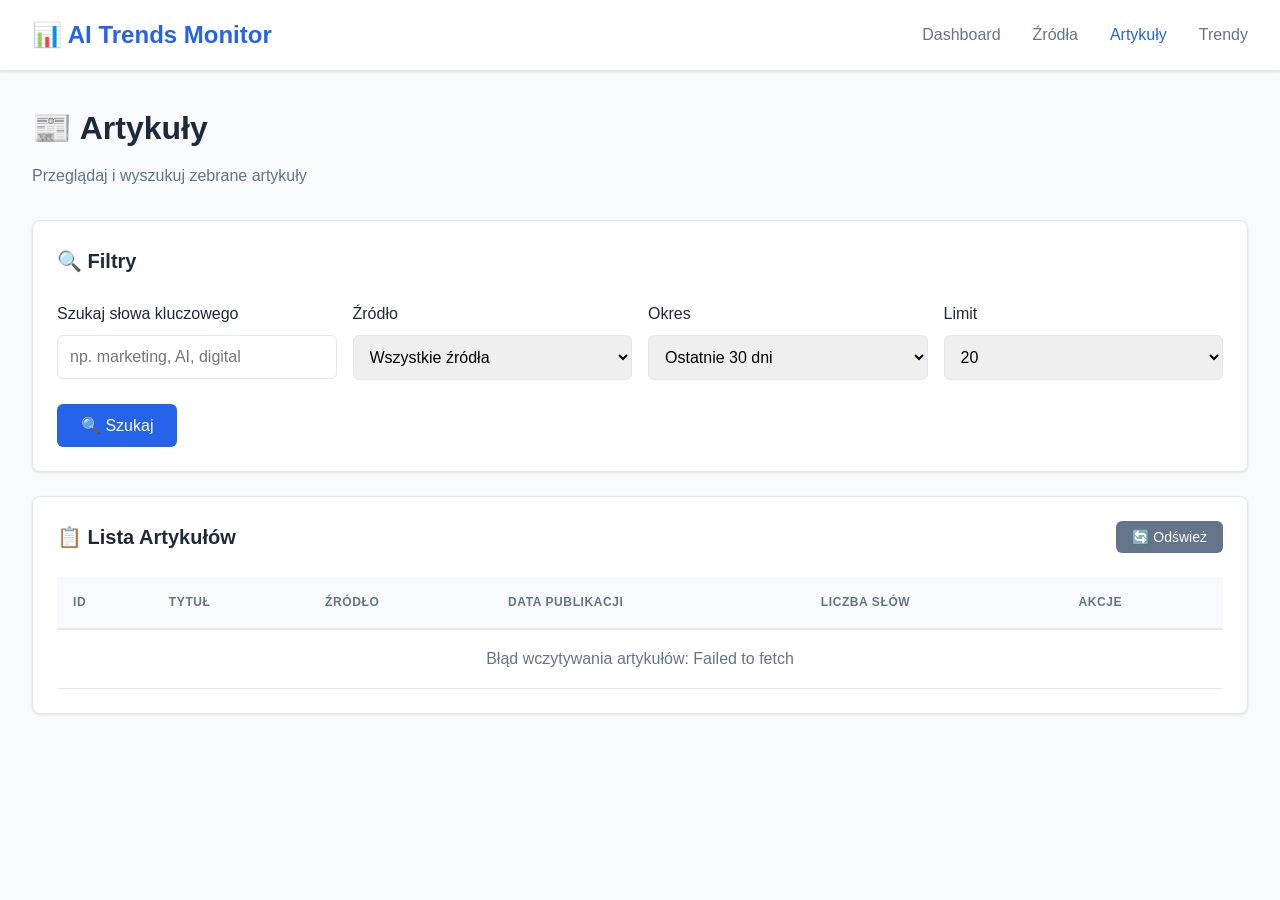
==== admin-panel/articles.html @ a09b1613 "init" ====
<!DOCTYPE html>
<html lang="pl">
<head>
    <meta charset="UTF-8">
    <meta name="viewport" content="width=device-width, initial-scale=1.0">
    <title>Artykuły - AI Trends Monitor</title>
    <link rel="stylesheet" href="css/style.css">
</head>
<body>
    <!-- Navigation -->
    <nav>
        <div class="nav-container">
            <a href="index.html" class="nav-brand">📊 AI Trends Monitor</a>
            <ul class="nav-links">
                <li><a href="index.html">Dashboard</a></li>
                <li><a href="sources.html">Źródła</a></li>
                <li><a href="articles.html" class="active">Artykuły</a></li>
                <li><a href="trends.html">Trendy</a></li>
            </ul>
        </div>
    </nav>

    <!-- Main Content -->
    <div class="container">
        <div class="page-header">
            <h1>📰 Artykuły</h1>
            <p>Przeglądaj i wyszukuj zebrane artykuły</p>
        </div>

        <!-- Filters Card -->
        <div class="card">
            <div class="card-header">
                <h2 class="card-title">🔍 Filtry</h2>
            </div>
            <div class="flex flex-gap" style="flex-wrap: wrap;">
                <div class="form-group" style="flex: 1; min-width: 200px;">
                    <label class="form-label">Szukaj słowa kluczowego</label>
                    <input
                        type="text"
                        id="keyword-filter"
                        class="form-input"
                        placeholder="np. marketing, AI, digital"
                    >
                </div>
                <div class="form-group" style="flex: 1; min-width: 200px;">
                    <label class="form-label">Źródło</label>
                    <select id="source-filter" class="form-select">
                        <option value="">Wszystkie źródła</option>
                    </select>
                </div>
                <div class="form-group" style="flex: 1; min-width: 200px;">
                    <label class="form-label">Okres</label>
                    <select id="days-filter" class="form-select">
                        <option value="">Wszystkie</option>
                        <option value="7">Ostatnie 7 dni</option>
                        <option value="30" selected>Ostatnie 30 dni</option>
                        <option value="90">Ostatnie 90 dni</option>
                    </select>
                </div>
                <div class="form-group" style="flex: 1; min-width: 200px;">
                    <label class="form-label">Limit</label>
                    <select id="limit-filter" class="form-select">
                        <option value="20" selected>20</option>
                        <option value="50">50</option>
                        <option value="100">100</option>
                    </select>
                </div>
            </div>
            <button class="btn btn-primary" onclick="loadArticles()">
                🔍 Szukaj
            </button>
        </div>

        <!-- Articles Card -->
        <div class="card">
            <div class="card-header">
                <h2 class="card-title">📋 Lista Artykułów</h2>
                <button class="btn btn-secondary btn-sm" onclick="loadArticles()">
                    🔄 Odśwież
                </button>
            </div>

            <!-- Loading Spinner -->
            <div id="loading-spinner" class="spinner" style="display: none;"></div>

            <!-- Articles Table -->
            <div class="table-container">
                <table>
                    <thead>
                        <tr>
                            <th>ID</th>
                            <th>Tytuł</th>
                            <th>Źródło</th>
                            <th>Data publikacji</th>
                            <th>Liczba słów</th>
                            <th>Akcje</th>
                        </tr>
                    </thead>
                    <tbody id="articles-tbody">
                        <tr>
                            <td colspan="6" class="text-center text-muted">
                                Użyj filtrów i kliknij "Szukaj"
                            </td>
                        </tr>
                    </tbody>
                </table>
            </div>
        </div>
    </div>

    <script src="js/api.js"></script>
    <script>
        // Format date
        function formatDate(dateString) {
            if (!dateString) return 'Brak daty';
            const date = new Date(dateString);
            return date.toLocaleString('pl-PL');
        }

        // Load sources for filter
        async function loadSourcesFilter() {
            try {
                const sources = await api.getSources(true);
                const select = document.getElementById('source-filter');

                sources.forEach(source => {
                    const option = document.createElement('option');
                    option.value = source.id;
                    option.textContent = source.name;
                    select.appendChild(option);
                });

            } catch (error) {
                console.error('Error loading sources filter:', error);
            }
        }

        // Load articles
        async function loadArticles() {
            const tbody = document.getElementById('articles-tbody');
            const spinner = document.getElementById('loading-spinner');

            const keyword = document.getElementById('keyword-filter').value;
            const sourceId = document.getElementById('source-filter').value;
            const days = document.getElementById('days-filter').value;
            const limit = document.getElementById('limit-filter').value;

            try {
                spinner.style.display = 'block';
                tbody.innerHTML = '';

                const params = {
                    limit: parseInt(limit)
                };

                if (keyword) params.keyword = keyword;
                if (sourceId) params.source_id = parseInt(sourceId);
                if (days) params.days = parseInt(days);

                const articles = await api.getArticles(params);

                if (articles.length === 0) {
                    tbody.innerHTML = `
                        <tr>
                            <td colspan="6" class="text-center text-muted">
                                Nie znaleziono artykułów spełniających kryteria
                            </td>
                        </tr>
                    `;
                    return;
                }

                articles.forEach(article => {
                    const row = document.createElement('tr');

                    row.innerHTML = `
                        <td>${article.id}</td>
                        <td>
                            <strong>${article.title}</strong>
                        </td>
                        <td><span class="text-sm">${article.source_name}</span></td>
                        <td class="text-sm">${formatDate(article.published_date)}</td>
                        <td>${article.word_count}</td>
                        <td>
                            <a href="${article.url}" target="_blank" class="btn btn-primary btn-sm">
                                🔗 Otwórz
                            </a>
                        </td>
                    `;

                    tbody.appendChild(row);
                });

            } catch (error) {
                console.error('Error loading articles:', error);
                tbody.innerHTML = `
                    <tr>
                        <td colspan="6" class="text-center text-muted">
                            Błąd wczytywania artykułów: ${error.message}
                        </td>
                    </tr>
                `;
            } finally {
                spinner.style.display = 'none';
            }
        }

        // Load data on page load
        document.addEventListener('DOMContentLoaded', () => {
            loadSourcesFilter();
            loadArticles();
        });

        // Add enter key listener for keyword search
        document.getElementById('keyword-filter').addEventListener('keypress', (e) => {
            if (e.key === 'Enter') {
                loadArticles();
            }
        });
    </script>
</body>
</html>
---- admin-panel/css/style.css ----
/* AI Trends Monitor - Admin Panel Styles */

:root {
    --primary-color: #2563eb;
    --secondary-color: #64748b;
    --success-color: #10b981;
    --danger-color: #ef4444;
    --warning-color: #f59e0b;
    --background-color: #f8fafc;
    --card-background: #ffffff;
    --text-color: #1e293b;
    --text-muted: #64748b;
    --border-color: #e2e8f0;
}

* {
    margin: 0;
    padding: 0;
    box-sizing: border-box;
}

body {
    font-family: -apple-system, BlinkMacSystemFont, 'Segoe UI', 'Roboto', 'Oxygen', 'Ubuntu', 'Cantarell', sans-serif;
    background-color: var(--background-color);
    color: var(--text-color);
    line-height: 1.6;
}

/* Navigation */
nav {
    background-color: var(--card-background);
    border-bottom: 1px solid var(--border-color);
    padding: 1rem 2rem;
    box-shadow: 0 1px 3px rgba(0, 0, 0, 0.1);
}

.nav-container {
    max-width: 1400px;
    margin: 0 auto;
    display: flex;
    justify-content: space-between;
    align-items: center;
}

.nav-brand {
    font-size: 1.5rem;
    font-weight: 700;
    color: var(--primary-color);
    text-decoration: none;
}

.nav-links {
    display: flex;
    gap: 2rem;
    list-style: none;
}

.nav-links a {
    color: var(--text-muted);
    text-decoration: none;
    font-weight: 500;
    transition: color 0.2s;
}

.nav-links a:hover,
.nav-links a.active {
    color: var(--primary-color);
}

/* Container */
.container {
    max-width: 1400px;
    margin: 2rem auto;
    padding: 0 2rem;
}

/* Page Header */
.page-header {
    margin-bottom: 2rem;
}

.page-header h1 {
    font-size: 2rem;
    margin-bottom: 0.5rem;
}

.page-header p {
    color: var(--text-muted);
}

/* Cards */
.card {
    background-color: var(--card-background);
    border: 1px solid var(--border-color);
    border-radius: 8px;
    padding: 1.5rem;
    margin-bottom: 1.5rem;
    box-shadow: 0 1px 3px rgba(0, 0, 0, 0.1);
}

.card-header {
    display: flex;
    justify-content: space-between;
    align-items: center;
    margin-bottom: 1.5rem;
}

.card-title {
    font-size: 1.25rem;
    font-weight: 600;
}

/* Stats Grid */
.stats-grid {
    display: grid;
    grid-template-columns: repeat(auto-fit, minmax(240px, 1fr));
    gap: 1.5rem;
    margin-bottom: 2rem;
}

.stat-card {
    background-color: var(--card-background);
    border: 1px solid var(--border-color);
    border-radius: 8px;
    padding: 1.5rem;
    box-shadow: 0 1px 3px rgba(0, 0, 0, 0.1);
}

.stat-label {
    color: var(--text-muted);
    font-size: 0.875rem;
    font-weight: 500;
    text-transform: uppercase;
    letter-spacing: 0.05em;
    margin-bottom: 0.5rem;
}

.stat-value {
    font-size: 2rem;
    font-weight: 700;
    color: var(--text-color);
}

/* Forms */
.form-group {
    margin-bottom: 1.5rem;
}

.form-label {
    display: block;
    font-weight: 500;
    margin-bottom: 0.5rem;
    color: var(--text-color);
}

.form-input,
.form-select {
    width: 100%;
    padding: 0.75rem;
    border: 1px solid var(--border-color);
    border-radius: 6px;
    font-size: 1rem;
    transition: border-color 0.2s;
}

.form-input:focus,
.form-select:focus {
    outline: none;
    border-color: var(--primary-color);
    box-shadow: 0 0 0 3px rgba(37, 99, 235, 0.1);
}

/* Buttons */
.btn {
    padding: 0.75rem 1.5rem;
    border: none;
    border-radius: 6px;
    font-size: 1rem;
    font-weight: 500;
    cursor: pointer;
    transition: all 0.2s;
    text-decoration: none;
    display: inline-block;
}

.btn-primary {
    background-color: var(--primary-color);
    color: white;
}

.btn-primary:hover {
    background-color: #1d4ed8;
    transform: translateY(-1px);
    box-shadow: 0 4px 6px rgba(0, 0, 0, 0.1);
}

.btn-success {
    background-color: var(--success-color);
    color: white;
}

.btn-success:hover {
    background-color: #059669;
}

.btn-danger {
    background-color: var(--danger-color);
    color: white;
}

.btn-danger:hover {
    background-color: #dc2626;
}

.btn-secondary {
    background-color: var(--secondary-color);
    color: white;
}

.btn-secondary:hover {
    background-color: #475569;
}

.btn-sm {
    padding: 0.5rem 1rem;
    font-size: 0.875rem;
}

/* Table */
.table-container {
    overflow-x: auto;
}

table {
    width: 100%;
    border-collapse: collapse;
}

thead {
    background-color: var(--background-color);
}

th {
    padding: 1rem;
    text-align: left;
    font-weight: 600;
    color: var(--text-muted);
    text-transform: uppercase;
    font-size: 0.75rem;
    letter-spacing: 0.05em;
    border-bottom: 2px solid var(--border-color);
}

td {
    padding: 1rem;
    border-bottom: 1px solid var(--border-color);
}

tr:hover {
    background-color: var(--background-color);
}

/* Badges */
.badge {
    display: inline-block;
    padding: 0.25rem 0.75rem;
    border-radius: 9999px;
    font-size: 0.75rem;
    font-weight: 600;
}

.badge-success {
    background-color: #d1fae5;
    color: #065f46;
}

.badge-danger {
    background-color: #fee2e2;
    color: #991b1b;
}

.badge-warning {
    background-color: #fef3c7;
    color: #92400e;
}

.badge-info {
    background-color: #dbeafe;
    color: #1e40af;
}

/* Alerts */
.alert {
    padding: 1rem 1.5rem;
    border-radius: 6px;
    margin-bottom: 1.5rem;
    border-left: 4px solid;
}

.alert-success {
    background-color: #d1fae5;
    border-color: var(--success-color);
    color: #065f46;
}

.alert-error {
    background-color: #fee2e2;
    border-color: var(--danger-color);
    color: #991b1b;
}

.alert-info {
    background-color: #dbeafe;
    border-color: var(--primary-color);
    color: #1e40af;
}

/* Loading Spinner */
.spinner {
    border: 4px solid var(--border-color);
    border-top: 4px solid var(--primary-color);
    border-radius: 50%;
    width: 40px;
    height: 40px;
    animation: spin 1s linear infinite;
    margin: 2rem auto;
}

@keyframes spin {
    0% { transform: rotate(0deg); }
    100% { transform: rotate(360deg); }
}

/* Modal */
.modal {
    display: none;
    position: fixed;
    z-index: 1000;
    left: 0;
    top: 0;
    width: 100%;
    height: 100%;
    background-color: rgba(0, 0, 0, 0.5);
}

.modal.active {
    display: flex;
    justify-content: center;
    align-items: center;
}

.modal-content {
    background-color: var(--card-background);
    border-radius: 8px;
    padding: 2rem;
    max-width: 500px;
    width: 90%;
    box-shadow: 0 20px 25px -5px rgba(0, 0, 0, 0.1);
}

.modal-header {
    display: flex;
    justify-content: space-between;
    align-items: center;
    margin-bottom: 1.5rem;
}

.modal-title {
    font-size: 1.5rem;
    font-weight: 600;
}

.modal-close {
    background: none;
    border: none;
    font-size: 1.5rem;
    cursor: pointer;
    color: var(--text-muted);
}

.modal-close:hover {
    color: var(--text-color);
}

/* Utilities */
.text-muted {
    color: var(--text-muted);
}

.text-sm {
    font-size: 0.875rem;
}

.text-center {
    text-align: center;
}

.mt-1 { margin-top: 0.5rem; }
.mt-2 { margin-top: 1rem; }
.mt-3 { margin-top: 1.5rem; }
.mb-1 { margin-bottom: 0.5rem; }
.mb-2 { margin-bottom: 1rem; }
.mb-3 { margin-bottom: 1.5rem; }

.flex {
    display: flex;
}

.flex-gap {
    gap: 1rem;
}

.justify-between {
    justify-content: space-between;
}

.items-center {
    align-items: center;
}

/* Responsive */
@media (max-width: 768px) {
    .container {
        padding: 0 1rem;
    }

    .nav-container {
        flex-direction: column;
        gap: 1rem;
    }

    .nav-links {
        flex-direction: column;
        gap: 0.5rem;
    }

    .stats-grid {
        grid-template-columns: 1fr;
    }
}
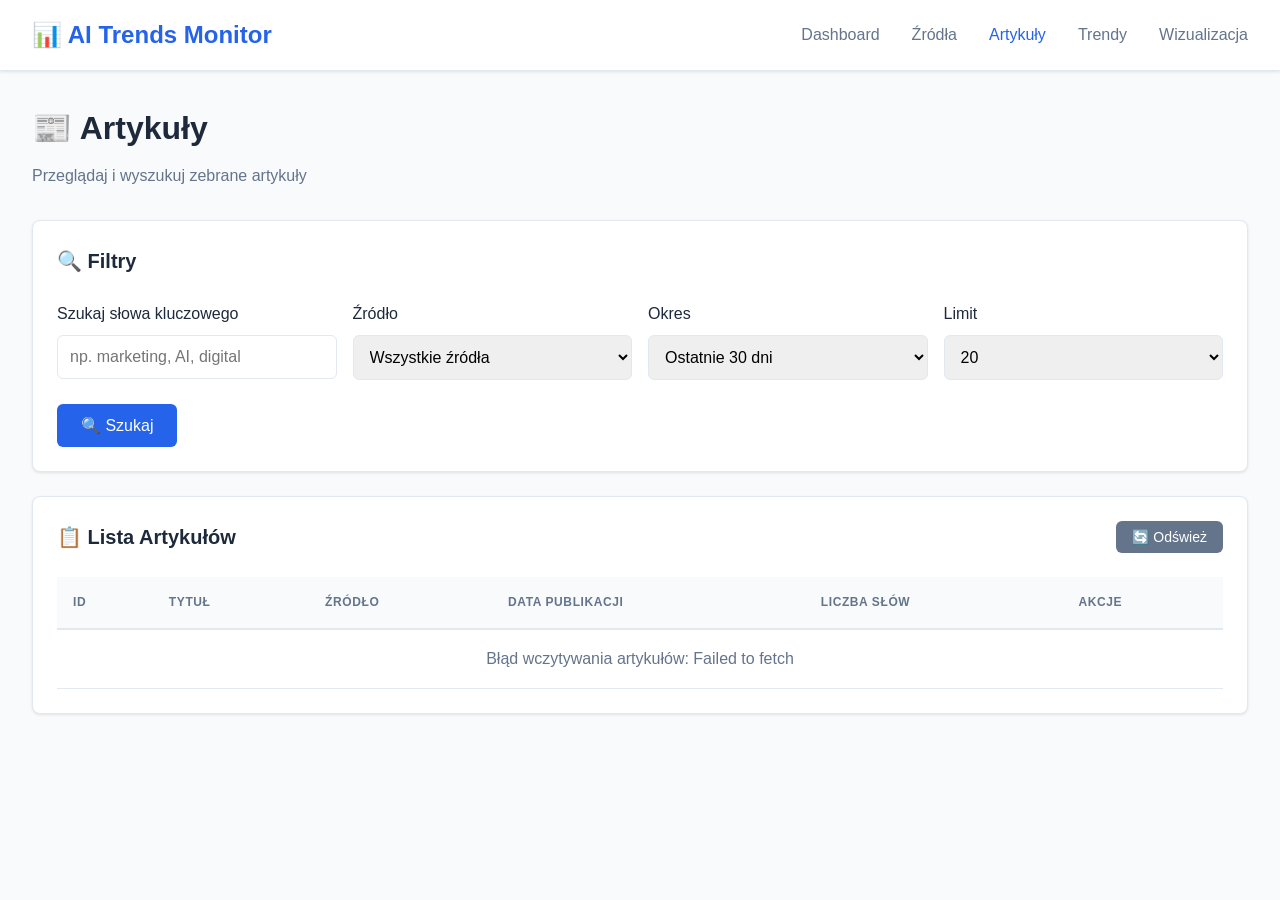
==== commit 466b24dd: "Add topic visualization feature with interactive 2D mapping" ====
--- a/admin-panel/articles.html
+++ b/admin-panel/articles.html
@@ -16,6 +16,7 @@
                 <li><a href="sources.html">Źródła</a></li>
                 <li><a href="articles.html" class="active">Artykuły</a></li>
                 <li><a href="trends.html">Trendy</a></li>
+                <li><a href="visualization.html">Wizualizacja</a></li>
             </ul>
         </div>
     </nav>
@@ -25,6 +26,19 @@
         <div class="page-header">
             <h1>📰 Artykuły</h1>
             <p>Przeglądaj i wyszukuj zebrane artykuły</p>
+        </div>
+
+        <!-- Topic Filter Banner (shown when filtering by topic) -->
+        <div id="topic-filter-banner" class="card" style="display: none; background: linear-gradient(135deg, #667eea 0%, #764ba2 100%); color: white;">
+            <div class="flex" style="justify-content: space-between; align-items: center;">
+                <div>
+                    <strong>📊 Filtrowanie po temacie:</strong>
+                    <span id="topic-filter-name"></span>
+                </div>
+                <button class="btn btn-secondary btn-sm" onclick="clearTopicFilter()">
+                    ✕ Wyczyść filtr
+                </button>
+            </div>
         </div>
 
         <!-- Filters Card -->
@@ -110,6 +124,9 @@
 
     <script src="js/api.js"></script>
     <script>
+        // Current topic filter (set from URL)
+        let currentTopicId = null;
+
         // Format date
         function formatDate(dateString) {
             if (!dateString) return 'Brak daty';
@@ -135,6 +152,15 @@
             }
         }
 
+        // Clear topic filter
+        function clearTopicFilter() {
+            currentTopicId = null;
+            document.getElementById('topic-filter-banner').style.display = 'none';
+            // Update URL without topic_id
+            window.history.replaceState({}, '', 'articles.html');
+            loadArticles();
+        }
+
         // Load articles
         async function loadArticles() {
             const tbody = document.getElementById('articles-tbody');
@@ -153,9 +179,14 @@
                     limit: parseInt(limit)
                 };
 
-                if (keyword) params.keyword = keyword;
-                if (sourceId) params.source_id = parseInt(sourceId);
-                if (days) params.days = parseInt(days);
+                // Topic filter takes priority
+                if (currentTopicId) {
+                    params.topic_id = currentTopicId;
+                } else {
+                    if (keyword) params.keyword = keyword;
+                    if (sourceId) params.source_id = parseInt(sourceId);
+                    if (days) params.days = parseInt(days);
+                }
 
                 const articles = await api.getArticles(params);
 
@@ -208,6 +239,25 @@
         // Load data on page load
         document.addEventListener('DOMContentLoaded', () => {
             loadSourcesFilter();
+
+            // Check for URL parameters
+            const urlParams = new URLSearchParams(window.location.search);
+            const topicIdParam = urlParams.get('topic_id');
+            const topicNameParam = urlParams.get('topic_name');
+            const keywordParam = urlParams.get('keyword');
+
+            // Topic filter takes priority
+            if (topicIdParam) {
+                currentTopicId = parseInt(topicIdParam);
+                document.getElementById('topic-filter-banner').style.display = 'block';
+                document.getElementById('topic-filter-name').textContent = topicNameParam || `Topic #${topicIdParam}`;
+                // Clear days filter to show all articles
+                document.getElementById('days-filter').value = '';
+            } else if (keywordParam) {
+                document.getElementById('keyword-filter').value = keywordParam;
+                document.getElementById('days-filter').value = '';
+            }
+
             loadArticles();
         });
 
